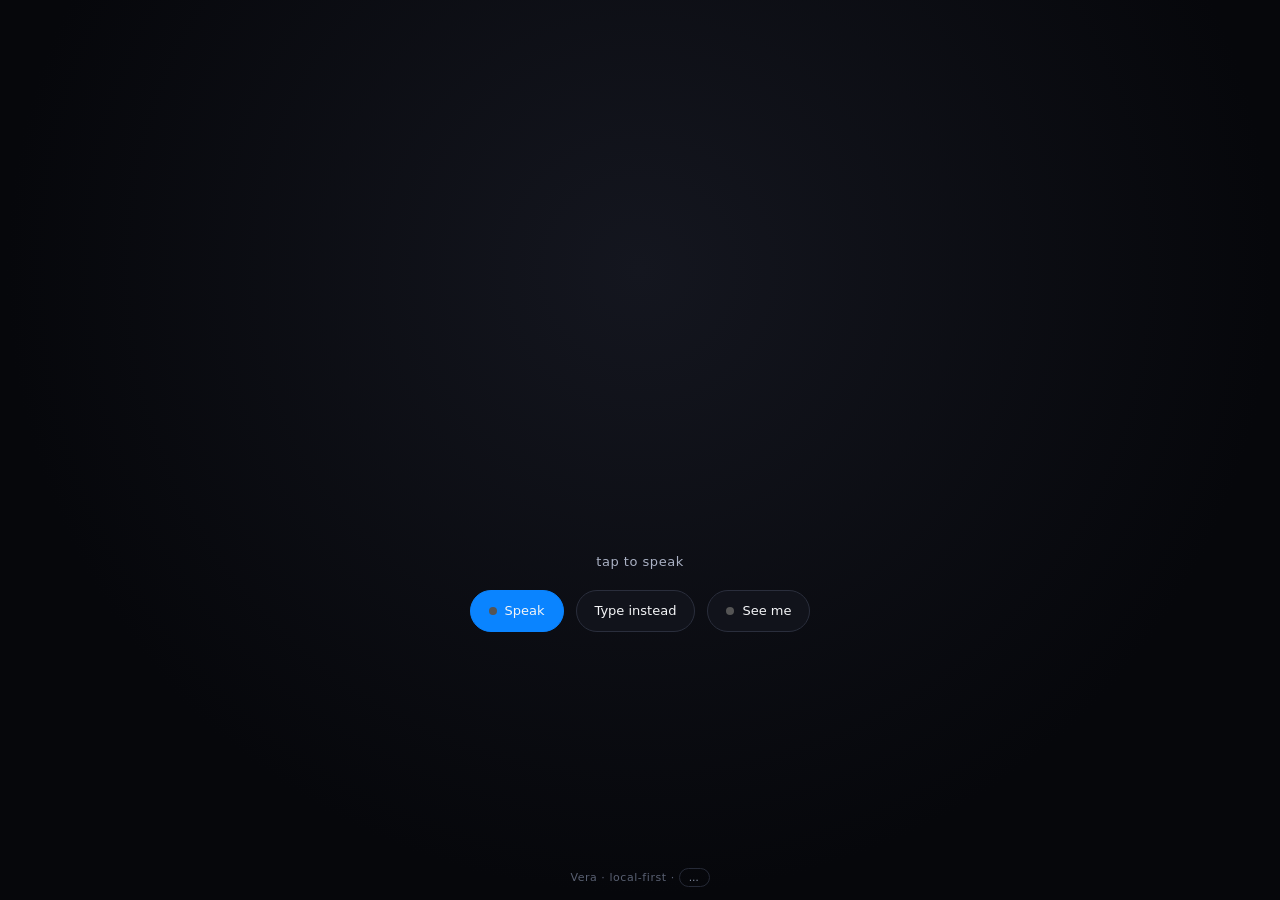
==== cognitive_twin/voice/web/index.html @ 5cf58f80 "presence: she can see you — the owner's optical-flow eye, opt-in and honest Adapted from sinhaankur." ====
<!DOCTYPE html>
<html lang="en">
<head>
  <meta charset="UTF-8" />
  <meta name="viewport" content="width=device-width, initial-scale=1.0" />
  <title>Vera</title>
  <style>
    :root { color-scheme: dark; }
    * { box-sizing: border-box; margin: 0; padding: 0; }
    html, body { height: 100%; }
    body {
      background: radial-gradient(ellipse at 50% 30%, #14161f 0%, #06070b 70%);
      color: #f4f5f7;
      font: 15px/1.5 -apple-system, BlinkMacSystemFont, "Segoe UI", system-ui, sans-serif;
      display: flex; flex-direction: column; align-items: center; justify-content: center;
      min-height: 100vh; gap: 18px; overflow: hidden; -webkit-user-select: none; user-select: none;
    }
    #wave {
      width: min(640px, 92vw); height: 180px;
      border-radius: 18px;
    }
    #status {
      font-size: 13px; letter-spacing: .04em; color: #aab1c4; min-height: 20px;
      text-align: center; text-transform: lowercase;
    }
    #transcript {
      font-size: 19px; font-weight: 500; color: #fff; min-height: 26px;
      text-align: center; max-width: min(640px, 92vw); padding: 0 12px;
    }
    #answer {
      font-size: 15px; color: #d6dae6; text-align: center; line-height: 1.6;
      max-width: min(620px, 90vw); padding: 4px 14px; min-height: 24px;
      max-height: 34vh; overflow-y: auto;
    }
    .row { display: flex; gap: 12px; align-items: center; }
    button {
      appearance: none; border: 1px solid #2a2e3c; background: #11131b; color: #f4f5f7;
      font: inherit; font-size: 13px; padding: 10px 18px; border-radius: 999px;
      cursor: pointer; transition: background .2s, border-color .2s, transform .1s;
      display: inline-flex; align-items: center; gap: 8px;
    }
    button:hover { background: #1a1d28; border-color: #3a3f52; }
    button:active { transform: translateY(1px); }
    button.primary { background: #0a84ff; border-color: #0a84ff; }
    button.primary:hover { background: #2b95ff; }
    button.listening { background: #ff453a; border-color: #ff453a; }
    .dot { width: 8px; height: 8px; border-radius: 50%; background: #555; }
    .dot.on { background: #30d158; }
    #foot { position: fixed; bottom: 14px; font-size: 11px; color: #5a6173; letter-spacing: .05em; }
    #foot a { color: #7a90c0; }
    .pill {
      font-size: 10px; letter-spacing: .08em; text-transform: uppercase;
      color: #8a92a6; border: 1px solid #262a37; border-radius: 999px; padding: 3px 9px;
    }
    #typed { display: none; gap: 8px; align-items: center; }
    #typed input {
      background: #0e1018; border: 1px solid #2a2e3c; color: #fff; border-radius: 999px;
      padding: 9px 16px; font: inherit; font-size: 14px; width: min(420px, 70vw); outline: none;
    }
    #typed input:focus { border-color: #0a84ff; }
  </style>
</head>
<body>
  <canvas id="wave"></canvas>
  <div id="transcript"></div>
  <div id="answer"></div>
  <div id="status">tap to speak</div>

  <div class="row">
    <button id="mic" class="primary"><span class="dot" id="micdot"></span> Speak</button>
    <button id="typeToggle">Type instead</button>
    <button id="eye" title="Opt-in: she reads motion cues (calm/animated, nods) on-device. No frames are stored or sent anywhere."><span class="dot" id="eyedot"></span> See me</button>
  </div>
  <canvas id="eyeview" width="192" height="144"
    style="display:none;position:fixed;top:14px;right:14px;border-radius:12px;
           border:1px solid #2a2e3c;background:#05060a"></canvas>
  <form id="typed">
    <input id="typedInput" placeholder="Ask the twin…" autocomplete="off" />
    <button type="submit" class="primary">Ask</button>
  </form>

  <div id="foot">Vera · local-first · <span class="pill" id="modelPill">…</span></div>

  <script src="/siriwave.js"></script>
  <script src="/app.js"></script>
  <script src="/flow.js"></script>
  <script>
    // "See me" — the presence sense is strictly opt-in, preview always visible
    (function(){
      const btn = document.getElementById("eye"), dot = document.getElementById("eyedot");
      const view = document.getElementById("eyeview"), status = document.getElementById("status");
      btn.addEventListener("click", async () => {
        if (Presence.active){
          Presence.stop();
          view.style.display = "none"; dot.classList.remove("on");
          status.textContent = "she can no longer see you";
          return;
        }
        try{
          await Presence.start(view);
          view.style.display = "block"; dot.classList.add("on");
          status.textContent = "she can see you now — motion cues only, on-device";
        }catch(e){
          status.textContent = "camera unavailable (" + (e.name || "error") + ")";
        }
      });
    })();
  </script>
</body>
</html>
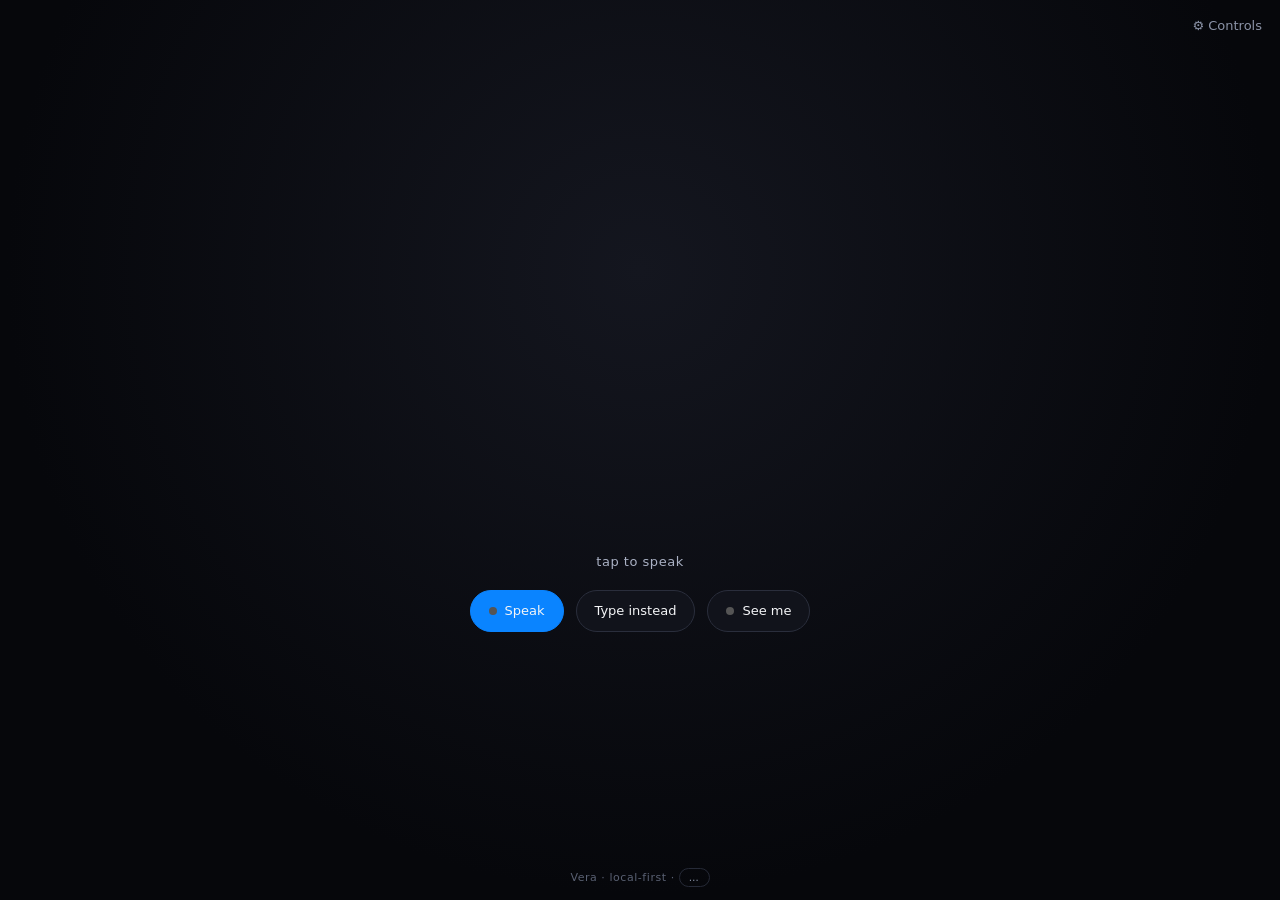
==== commit a964b9fd: "Control panel: one screen of switches for every automation + data source Standalone-first (works wit" ====
--- a/cognitive_twin/voice/web/index.html
+++ b/cognitive_twin/voice/web/index.html
@@ -66,6 +66,8 @@
   <div id="answer"></div>
   <div id="status">tap to speak</div>
 
+  <a href="/controls" style="position:fixed;top:16px;right:18px;color:#8b93a7;text-decoration:none;font-size:13px" title="Automation control panel">⚙ Controls</a>
+
   <div class="row">
     <button id="mic" class="primary"><span class="dot" id="micdot"></span> Speak</button>
     <button id="typeToggle">Type instead</button>
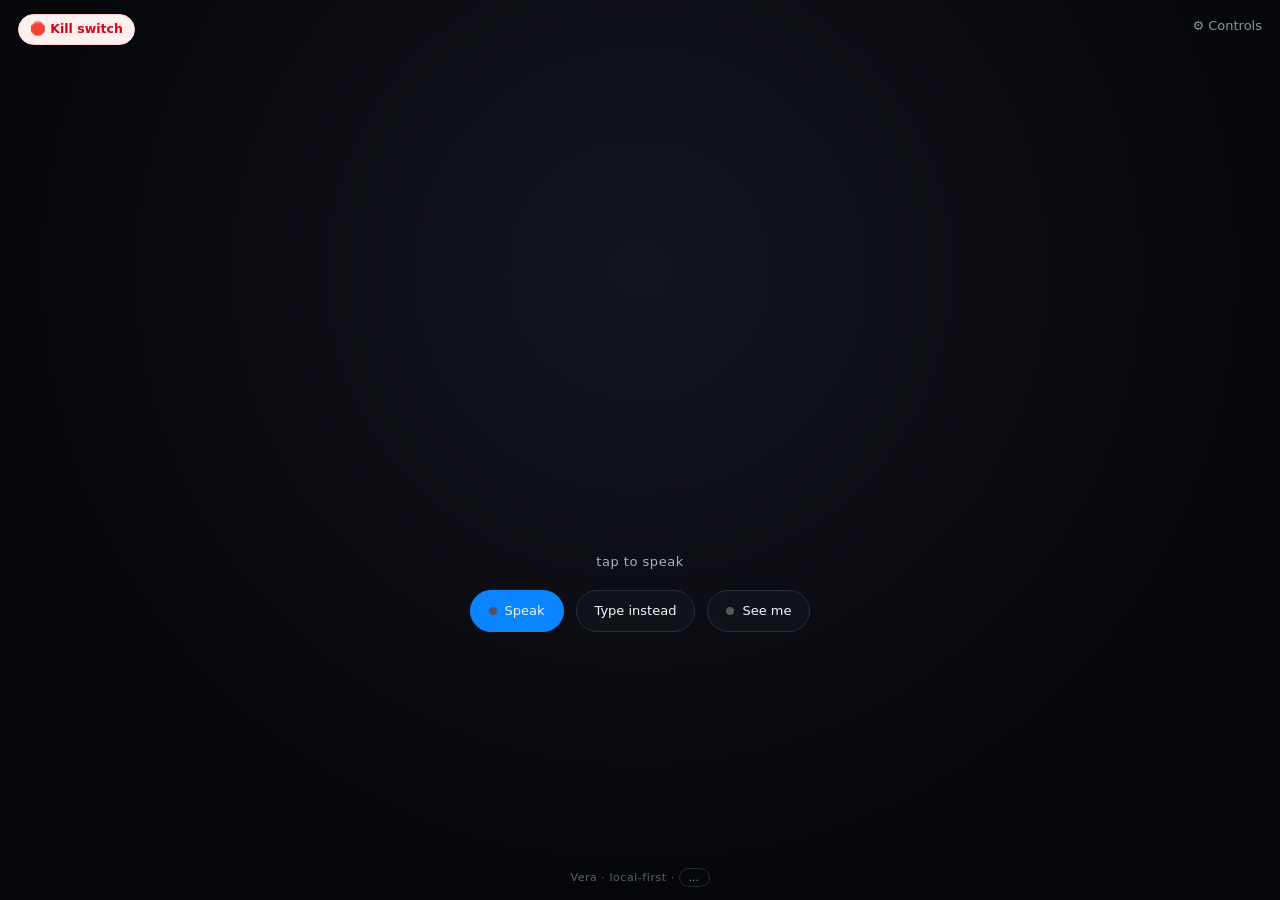
==== commit ebf272f3: "Vera: fix RAG (search ALL indexes) + visible chat box + global kill switch + dark/light RAG wasn't w" ====
--- a/cognitive_twin/voice/web/index.html
+++ b/cognitive_twin/voice/web/index.html
@@ -66,7 +66,77 @@
   <div id="answer"></div>
   <div id="status">tap to speak</div>
 
+  <!-- Visible chat: the conversation + the RAG sources that grounded each reply,
+       so you can SEE what Vera retrieved. -->
+  <div id="chat" aria-live="polite"></div>
+  <style>
+    /* Chat palette ADAPTS to the OS appearance (dark/light) — dark is the default
+       (matches the orb), overridden by the light block below. */
+    :root {
+      --chat-you-bg: #0a84ff; --chat-you-fg: #fff;
+      --chat-vera-bg: #1b1e28; --chat-vera-fg: #e9ecf2; --chat-vera-bd: #2a2e3c;
+      --chat-muted: #8b93a7;
+      --chip-bg: #14161d; --chip-bd: #262a36; --chip-fg: #9aa3b5; --chip-strong: #c7cfde;
+    }
+    @media (prefers-color-scheme: light) {
+      :root {
+        --chat-you-bg: #0a84ff; --chat-you-fg: #fff;
+        --chat-vera-bg: #ffffff; --chat-vera-fg: #1d1d1f; --chat-vera-bd: #e3e3e6;
+        --chat-muted: #86868b;
+        --chip-bg: #f2f2f4; --chip-bd: #e3e3e6; --chip-fg: #6e6e73; --chip-strong: #1d1d1f;
+      }
+    }
+    #chat {
+      position: fixed; left: 50%; transform: translateX(-50%);
+      bottom: 150px; width: min(680px, 92vw); max-height: 48vh;
+      overflow-y: auto; display: flex; flex-direction: column; gap: 10px;
+      padding: 4px 2px; scrollbar-width: thin;
+    }
+    #chat:empty { display: none; }
+    .msg { max-width: 82%; padding: 9px 13px; border-radius: 14px; font-size: 14px; line-height: 1.5; white-space: pre-wrap; }
+    .msg.you { align-self: flex-end; background: var(--chat-you-bg); color: var(--chat-you-fg); border-bottom-right-radius: 5px; }
+    .msg.vera { align-self: flex-start; background: var(--chat-vera-bg); color: var(--chat-vera-fg); border: 1px solid var(--chat-vera-bd); border-bottom-left-radius: 5px; }
+    .msg.thinking { color: var(--chat-muted); font-style: italic; }
+    .sources { align-self: flex-start; max-width: 82%; display: flex; flex-wrap: wrap; gap: 6px; margin: -4px 0 2px 2px; }
+    .src-chip { font-size: 11px; color: var(--chip-fg); background: var(--chip-bg); border: 1px solid var(--chip-bd); border-radius: 999px; padding: 2px 9px; }
+    .src-chip b { color: var(--chip-strong); font-weight: 600; }
+    @media (max-width: 640px) { #chat { bottom: 170px; max-height: 42vh; } .msg { max-width: 90%; } }
+  </style>
+
   <a href="/controls" style="position:fixed;top:16px;right:18px;color:#8b93a7;text-decoration:none;font-size:13px" title="Automation control panel">⚙ Controls</a>
+
+  <!-- KILL SWITCH: one tap halts every outward/mutating capability (net, screen
+       control, email). Vera stays on-device + dormant until you release it. -->
+  <button id="kill" title="Kill switch — halt all outward actions; Vera goes dormant">🛑 Kill switch</button>
+  <style>
+    #kill {
+      position: fixed; top: 14px; left: 18px; z-index: 50;
+      font-size: 12.5px; font-weight: 600; padding: 5px 11px; border-radius: 999px;
+      border: 1px solid #3a2326; background: #1a1012; color: #ff6b6b; cursor: pointer;
+    }
+    #kill.on { background: #ff3b30; border-color: #ff3b30; color: #fff; }
+    @media (prefers-color-scheme: light) {
+      #kill { background: #fff0f0; border-color: #ffd0d0; color: #d70015; }
+      #kill.on { background: #d70015; border-color: #d70015; color: #fff; }
+    }
+  </style>
+  <script>
+    (function(){
+      const btn = document.getElementById("kill");
+      const refresh = () => fetch("/api/lockdown").then(r=>r.json()).then(s=>{
+        btn.classList.toggle("on", !!s.locked);
+        btn.textContent = s.locked ? "🛑 Locked down — tap to release" : "🛑 Kill switch";
+      }).catch(()=>{});
+      btn.addEventListener("click", async () => {
+        const s = await fetch("/api/lockdown").then(r=>r.json()).catch(()=>({locked:false}));
+        const next = !s.locked;
+        if (next && !confirm("Engage the kill switch? Vera halts ALL outward actions (internet, screen control, email) and goes dormant until you release it.")) return;
+        await fetch("/api/lockdown",{method:"POST",headers:{"Content-Type":"application/json"},body:JSON.stringify({on:next})}).catch(()=>{});
+        refresh();
+      });
+      refresh();
+    })();
+  </script>
 
   <div class="row">
     <button id="mic" class="primary"><span class="dot" id="micdot"></span> Speak</button>
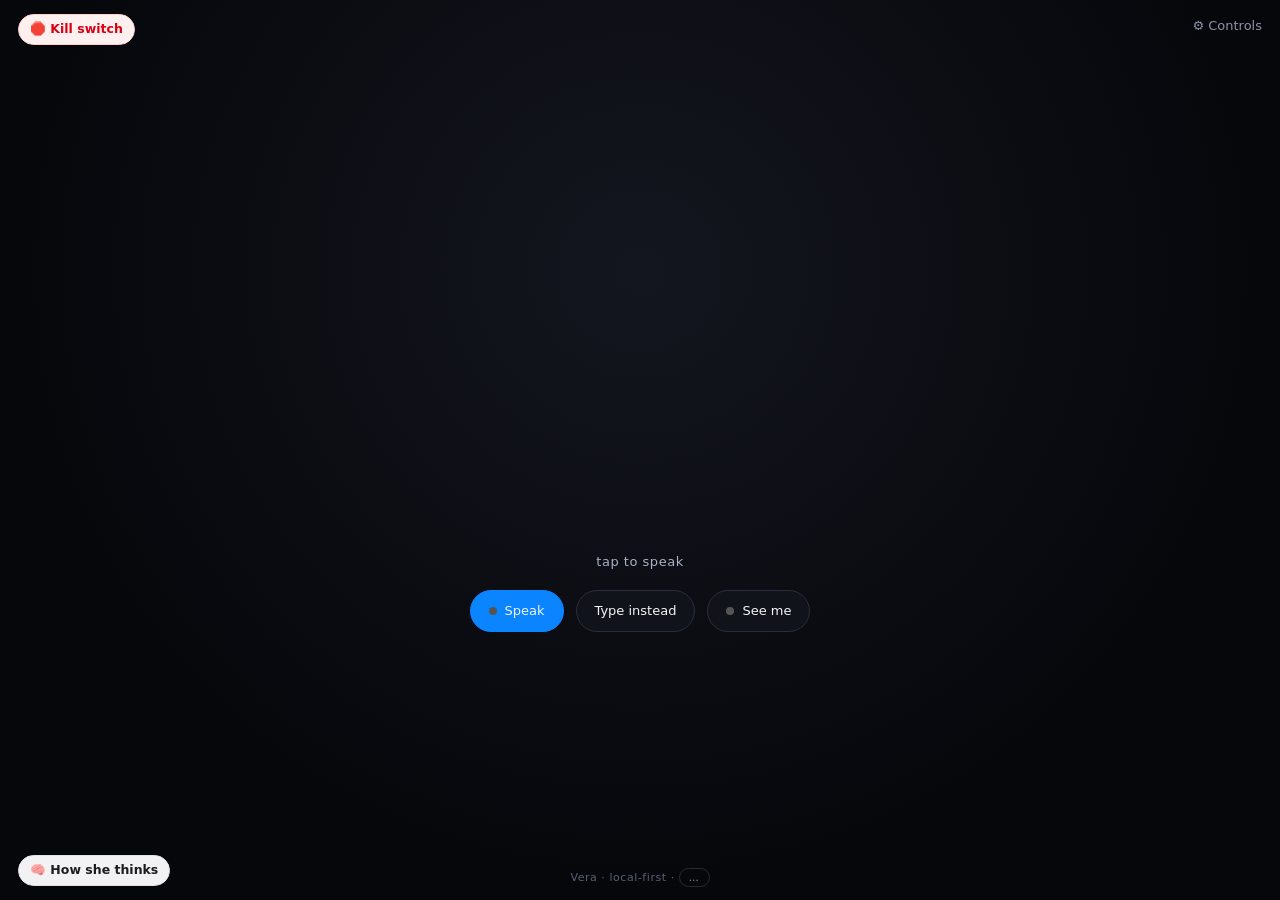
==== commit 74fb02a8: "Vera: legible 'How she thinks' panel in the app (RAG + feeling, not a noisy galaxy) Ankur: 'the visu" ====
--- a/cognitive_twin/voice/web/index.html
+++ b/cognitive_twin/voice/web/index.html
@@ -65,6 +65,77 @@
   <div id="transcript"></div>
   <div id="answer"></div>
   <div id="status">tap to speak</div>
+
+  <!-- "How she thinks" — a simple, legible pipeline (not the noisy galaxy):
+       your question → what she retrieved (RAG) → how she feels → her path.
+       Toggle with the 🧠 button; updates on each question. -->
+  <button id="mindToggle" title="Show how she thinks (RAG + feeling)">🧠 How she thinks</button>
+  <div id="mind" hidden>
+    <div class="mind-step"><div class="mind-h">1 · Your question</div><div id="m-q" class="mind-body">—</div></div>
+    <div class="mind-step"><div class="mind-h">2 · Searched her memory + documents <span id="m-mode" class="mind-tag"></span></div><div id="m-rag" class="mind-body">—</div></div>
+    <div class="mind-step"><div class="mind-h">3 · How she feels</div><div id="m-feel" class="mind-body">—</div></div>
+    <div class="mind-step"><div class="mind-h">4 · The path her thought took</div><div id="m-path" class="mind-body">—</div></div>
+  </div>
+  <style>
+    #mindToggle {
+      position: fixed; bottom: 14px; left: 18px; z-index: 50;
+      font-size: 12.5px; font-weight: 600; padding: 5px 11px; border-radius: 999px;
+      border: 1px solid #2a2e3c; background: #14161d; color: #b7c0d4; cursor: pointer;
+    }
+    #mindToggle.on { background: #2b3350; border-color: #3a4160; color: #e9ecf2; }
+    #mind {
+      position: fixed; bottom: 54px; left: 18px; z-index: 50; width: min(380px, 90vw);
+      max-height: 60vh; overflow-y: auto; background: #10121a; border: 1px solid #262a36;
+      border-radius: 14px; padding: 12px 14px; box-shadow: 0 18px 50px rgba(0,0,0,.5);
+    }
+    .mind-step { padding: 8px 0; border-top: 1px solid #1e2230; }
+    .mind-step:first-child { border-top: 0; }
+    .mind-h { font-size: 11px; font-weight: 700; color: #7f88a0; text-transform: uppercase; letter-spacing: .04em; margin-bottom: 5px; }
+    .mind-body { font-size: 13px; color: #d7dcea; line-height: 1.5; }
+    .mind-tag { font-weight: 500; color: #6dd48a; text-transform: none; letter-spacing: 0; }
+    .mind-src { display: block; font-size: 12px; color: #9aa3b5; margin: 3px 0; }
+    .mind-src b { color: #c7cfde; }
+    .bar { display: flex; align-items: center; gap: 8px; margin: 3px 0; font-size: 12px; color: #9aa3b5; }
+    .bar .track { flex: 1; height: 6px; border-radius: 4px; background: #1e2230; overflow: hidden; }
+    .bar .fill { height: 100%; border-radius: 4px; }
+    .chip-path { display: inline-block; font-size: 11px; color: #c7cfde; background: #1a1d28; border: 1px solid #262a36; border-radius: 6px; padding: 2px 7px; margin: 2px 3px 0 0; }
+    @media (prefers-color-scheme: light) {
+      #mindToggle { background: #f2f2f4; border-color: #e3e3e6; color: #1d1d1f; }
+      #mind { background: #fff; border-color: #e3e3e6; color: #1d1d1f; }
+      .mind-body { color: #1d1d1f; } .mind-h { color: #86868b; } .mind-src { color: #6e6e73; } .mind-src b { color: #1d1d1f; }
+      .bar { color: #6e6e73; } .bar .track { background: #ececef; } .chip-path { background: #f2f2f4; border-color: #e3e3e6; color: #1d1d1f; }
+    }
+  </style>
+  <script>
+    (function(){
+      const btn = document.getElementById("mindToggle"), panel = document.getElementById("mind");
+      btn.addEventListener("click", () => { panel.hidden = !panel.hidden; btn.classList.toggle("on", !panel.hidden); });
+      // called by app.js after each question
+      window.renderMind = function(t){
+        if (!t) return;
+        document.getElementById("m-q").textContent = t.q || "—";
+        const r = t.retrieval || {};
+        document.getElementById("m-mode").textContent = r.mode ? "· " + r.mode : "";
+        const rag = document.getElementById("m-rag");
+        if (r.hits && r.hits.length) {
+          rag.innerHTML = r.hits.map(h =>
+            `<span class="mind-src"><b>${h.index || "doc"}</b> · ${(h.source||"").split("/").pop()} · ${Math.round((h.score||0)*100)}%<br>${(h.preview||"").replace(/</g,"&lt;")}</span>`).join("");
+        } else { rag.textContent = "nothing matched her documents — answering from what she knows."; }
+        const f = t.feel || {};
+        const val = ((f.valence ?? 0) + 1) / 2, aro = (f.arousal ?? 0);
+        document.getElementById("m-feel").innerHTML =
+          `<div style="margin-bottom:4px"><b>${f.label || "calm"}</b>${f.stance ? " · " + f.stance : ""}</div>` +
+          bar("mood", val, "#6dd48a") + bar("stress / arousal", aro, "#ff9f6b");
+        const path = t.path || [];
+        document.getElementById("m-path").innerHTML = path.length
+          ? path.map(p => `<span class="chip-path">${p}</span>`).join(" → ") : "—";
+      };
+      function bar(label, v, color){
+        v = Math.max(0, Math.min(1, v));
+        return `<div class="bar">${label}<div class="track"><div class="fill" style="width:${Math.round(v*100)}%;background:${color}"></div></div>${Math.round(v*100)}%</div>`;
+      }
+    })();
+  </script>
 
   <!-- Visible chat: the conversation + the RAG sources that grounded each reply,
        so you can SEE what Vera retrieved. -->
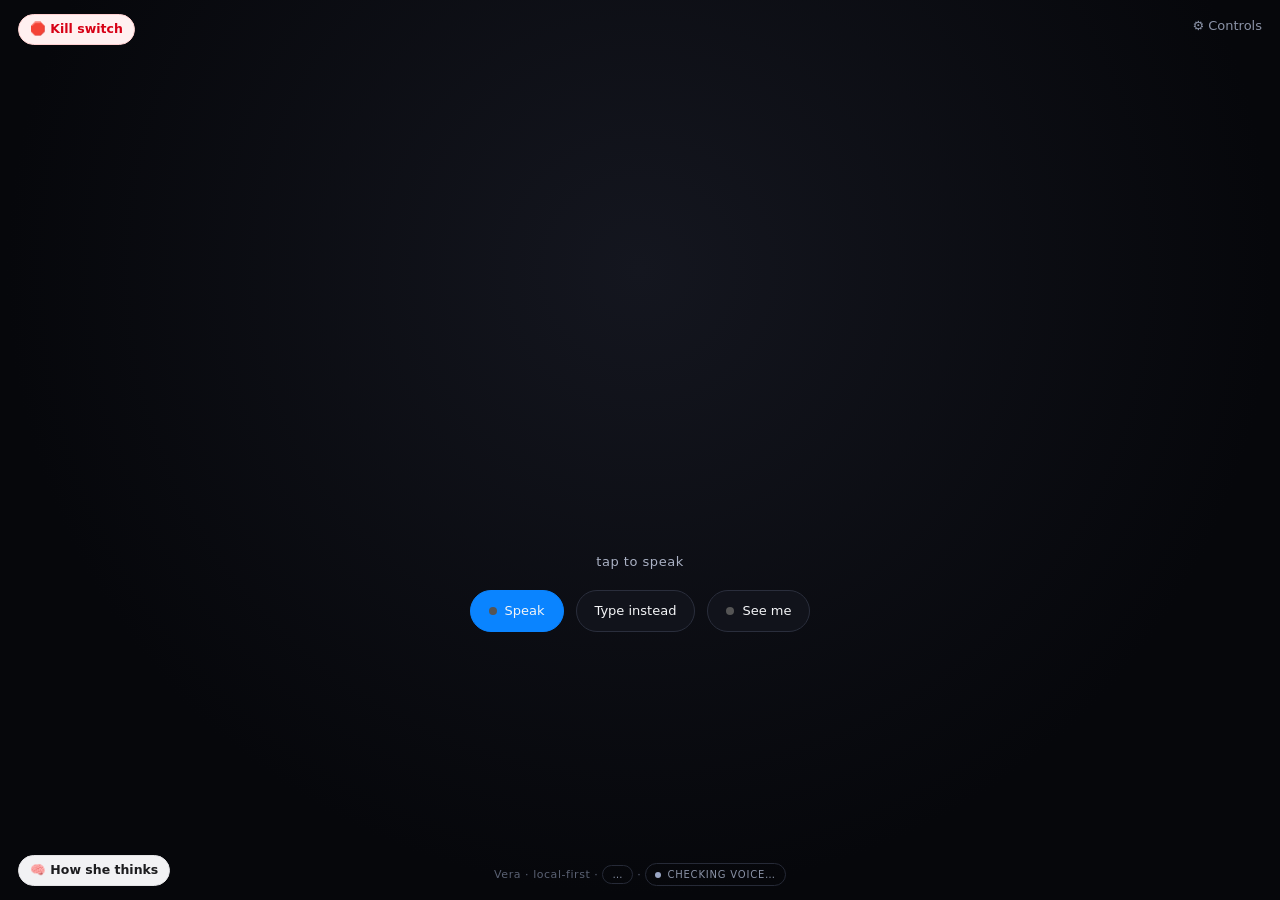
==== commit 2726b5d2: "App: show her voice state, + a capability audit Voice status so the app never leaves you guessing wh" ====
--- a/cognitive_twin/voice/web/index.html
+++ b/cognitive_twin/voice/web/index.html
@@ -51,6 +51,11 @@
     .pill {
       font-size: 10px; letter-spacing: .08em; text-transform: uppercase;
       color: #8a92a6; border: 1px solid #262a37; border-radius: 999px; padding: 3px 9px;
+    }
+    #voicePill { display: inline-flex; align-items: center; gap: 6px; }
+    .vdot {
+      display: inline-block; width: 6px; height: 6px; border-radius: 50%;
+      background: #9aa6c4;
     }
     #typed { display: none; gap: 8px; align-items: center; }
     #typed input {
@@ -222,7 +227,7 @@
     <button type="submit" class="primary">Ask</button>
   </form>
 
-  <div id="foot">Vera · local-first · <span class="pill" id="modelPill">…</span></div>
+  <div id="foot">Vera · local-first · <span class="pill" id="modelPill">…</span> · <span class="pill" id="voicePill"><span class="vdot"></span>checking voice…</span></div>
 
   <script src="/siriwave.js"></script>
   <script src="/app.js"></script>
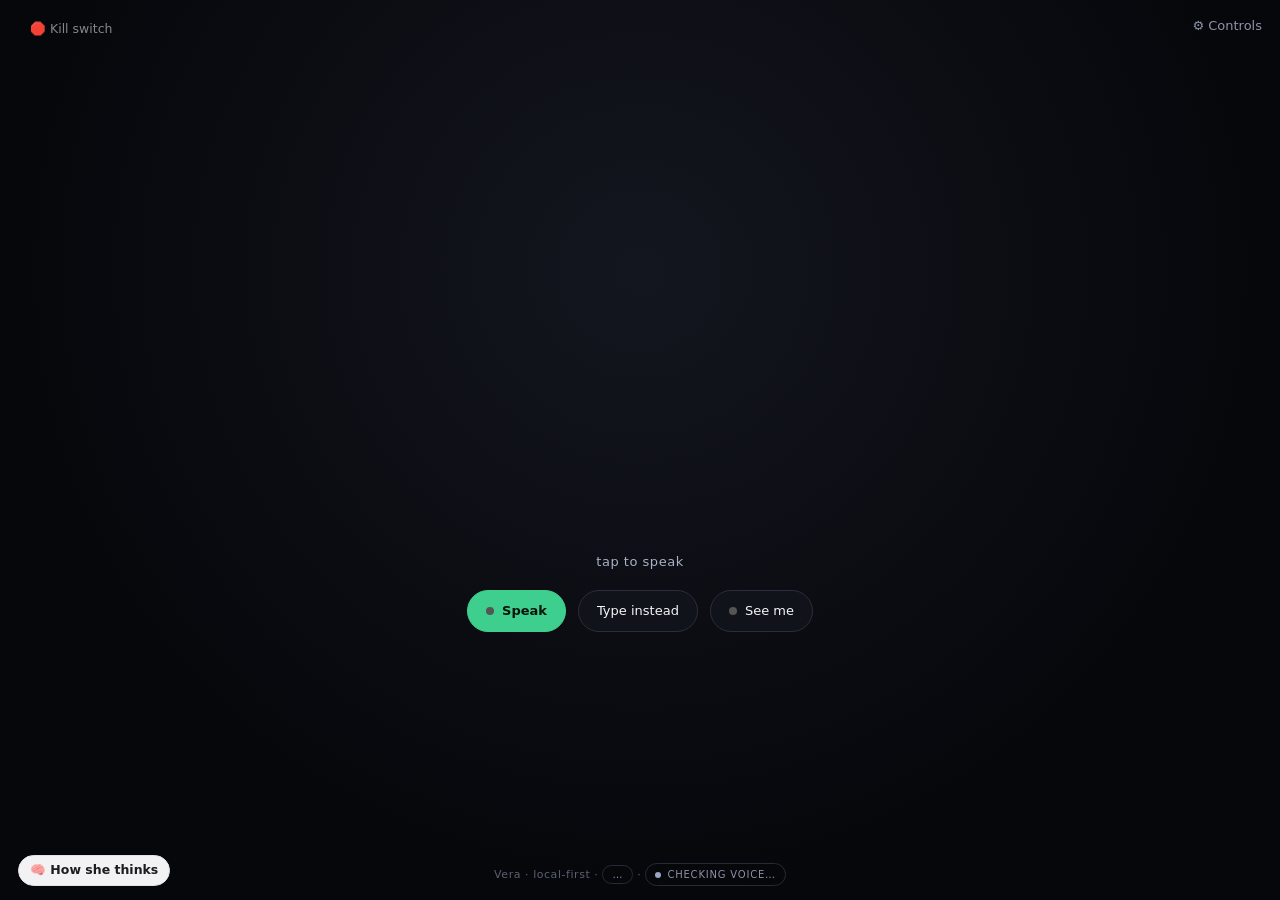
==== commit dc5665d7: "Vera web UI: green accent on buttons + calmer, premium top-corner controls - Primary button + input " ====
--- a/cognitive_twin/voice/web/index.html
+++ b/cognitive_twin/voice/web/index.html
@@ -41,8 +41,8 @@
     }
     button:hover { background: #1a1d28; border-color: #3a3f52; }
     button:active { transform: translateY(1px); }
-    button.primary { background: #0a84ff; border-color: #0a84ff; }
-    button.primary:hover { background: #2b95ff; }
+    button.primary { background: #3ecf8e; border-color: #3ecf8e; color: #08140d; font-weight: 600; }
+    button.primary:hover { background: #5cdba2; border-color: #5cdba2; }
     button.listening { background: #ff453a; border-color: #ff453a; }
     .dot { width: 8px; height: 8px; border-radius: 50%; background: #555; }
     .dot.on { background: #30d158; }
@@ -62,7 +62,7 @@
       background: #0e1018; border: 1px solid #2a2e3c; color: #fff; border-radius: 999px;
       padding: 9px 16px; font: inherit; font-size: 14px; width: min(420px, 70vw); outline: none;
     }
-    #typed input:focus { border-color: #0a84ff; }
+    #typed input:focus { border-color: #3ecf8e; box-shadow: 0 0 0 3px rgba(62,207,142,.15); }
   </style>
 </head>
 <body>
@@ -173,6 +173,49 @@
     .msg.you { align-self: flex-end; background: var(--chat-you-bg); color: var(--chat-you-fg); border-bottom-right-radius: 5px; }
     .msg.vera { align-self: flex-start; background: var(--chat-vera-bg); color: var(--chat-vera-fg); border: 1px solid var(--chat-vera-bd); border-bottom-left-radius: 5px; }
     .msg.thinking { color: var(--chat-muted); font-style: italic; }
+
+    /* ── WORKING / THINKING ANIMATIONS ─────────────────────────────────────────
+       Premium, alive status motion in Vera's green accent (#3ecf8e) — replaces
+       the flat italic "thinking…". A thinking bubble shows three breathing dots;
+       the status word gets a soft travelling shimmer. System-native easing. */
+    .msg.thinking { position: relative; min-width: 46px; }
+    .msg.thinking::after {
+      content: ""; display: inline-block; vertical-align: middle;
+      width: 34px; height: 8px; margin-left: 2px;
+      background:
+        radial-gradient(circle 3px at 5px 50%,  var(--accent, #3ecf8e) 90%, transparent) 0 0,
+        radial-gradient(circle 3px at 17px 50%, var(--accent, #3ecf8e) 90%, transparent) 0 0,
+        radial-gradient(circle 3px at 29px 50%, var(--accent, #3ecf8e) 90%, transparent) 0 0;
+      background-repeat: no-repeat;
+      animation: vera-think-dots 1.1s ease-in-out infinite;
+    }
+    @keyframes vera-think-dots {
+      0%, 100% { opacity: .35; transform: translateY(0); }
+      50%      { opacity: 1;   transform: translateY(-1.5px); }
+    }
+    /* stagger the three dots so they ripple rather than blink together */
+    .msg.thinking::after { mask-composite: add; }
+
+    /* The status word (waking / warming / thinking / working) — a living shimmer
+       so a "waiting" moment reads as motion, not a stuck label. */
+    #status.busy {
+      background: linear-gradient(100deg,
+        var(--chat-muted) 0%, var(--chat-muted) 40%,
+        var(--accent, #3ecf8e) 50%,
+        var(--chat-muted) 60%, var(--chat-muted) 100%);
+      background-size: 220% 100%;
+      -webkit-background-clip: text; background-clip: text;
+      -webkit-text-fill-color: transparent;
+      animation: vera-status-shimmer 1.8s linear infinite;
+    }
+    @keyframes vera-status-shimmer {
+      0%   { background-position: 180% 0; }
+      100% { background-position: -40% 0; }
+    }
+    @media (prefers-reduced-motion: reduce) {
+      .msg.thinking::after, #status.busy { animation: none; }
+      #status.busy { -webkit-text-fill-color: var(--accent, #3ecf8e); }
+    }
     .sources { align-self: flex-start; max-width: 82%; display: flex; flex-wrap: wrap; gap: 6px; margin: -4px 0 2px 2px; }
     .src-chip { font-size: 11px; color: var(--chip-fg); background: var(--chip-bg); border: 1px solid var(--chip-bd); border-radius: 999px; padding: 2px 9px; }
     .src-chip b { color: var(--chip-strong); font-weight: 600; }
@@ -185,14 +228,20 @@
        control, email). Vera stays on-device + dormant until you release it. -->
   <button id="kill" title="Kill switch — halt all outward actions; Vera goes dormant">🛑 Kill switch</button>
   <style>
+    /* Kill switch — QUIET when off (premium restraint: red means active danger,
+       not decoration), loud only when engaged. Matches the Controls link weight
+       so the top corners read as one calm, intentional pair, not scattered noise. */
     #kill {
       position: fixed; top: 14px; left: 18px; z-index: 50;
-      font-size: 12.5px; font-weight: 600; padding: 5px 11px; border-radius: 999px;
-      border: 1px solid #3a2326; background: #1a1012; color: #ff6b6b; cursor: pointer;
-    }
-    #kill.on { background: #ff3b30; border-color: #ff3b30; color: #fff; }
+      font-size: 12.5px; font-weight: 500; padding: 5px 11px; border-radius: 999px;
+      border: 1px solid transparent; background: transparent; color: #8b93a7; cursor: pointer;
+      transition: background .2s, color .2s, border-color .2s;
+    }
+    #kill:hover { background: rgba(224,106,94,.08); color: #e06a5e; }
+    #kill.on { background: #e0352b; border-color: #e0352b; color: #fff; font-weight: 600; }
     @media (prefers-color-scheme: light) {
-      #kill { background: #fff0f0; border-color: #ffd0d0; color: #d70015; }
+      #kill { color: #86868b; }
+      #kill:hover { background: #fff0f0; color: #d70015; }
       #kill.on { background: #d70015; border-color: #d70015; color: #fff; }
     }
   </style>
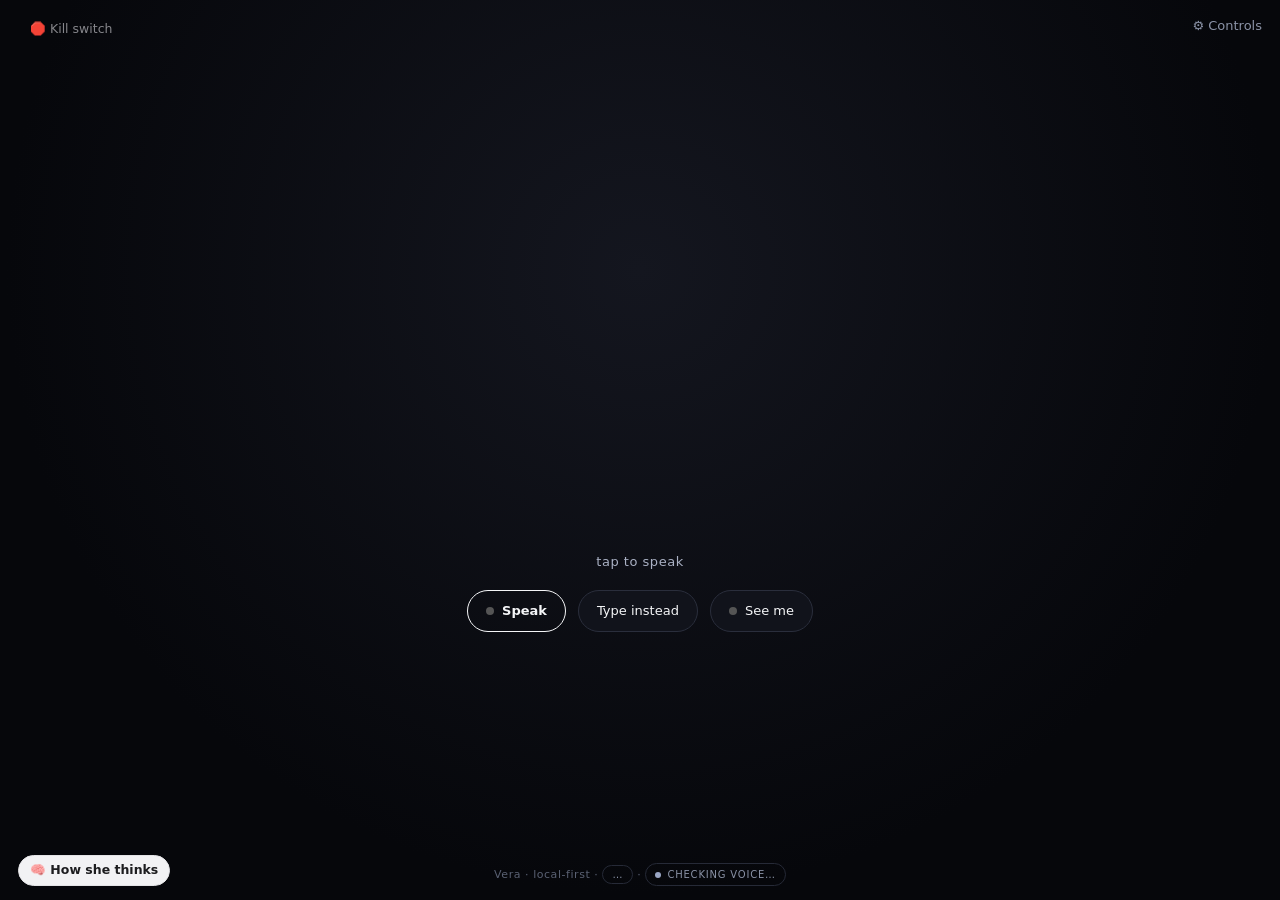
==== commit 048ac211: "Vera UI: native system accent, calm icons, clear naming (Vera not Emma) The chat header icons read a" ====
--- a/cognitive_twin/voice/web/index.html
+++ b/cognitive_twin/voice/web/index.html
@@ -5,7 +5,16 @@
   <meta name="viewport" content="width=device-width, initial-scale=1.0" />
   <title>Vera</title>
   <style>
-    :root { color-scheme: dark; }
+    /* Native + mode-adaptive: follow the OS light/dark setting (was forced dark),
+       and take the accent from the OS itself (CSS system AccentColor) so Linux &
+       Windows match the Mac app's native-accent behaviour. Falls back to Apple
+       system blue where AccentColor isn't supported. */
+    :root {
+      color-scheme: light dark;
+      --accent: #0a84ff;          /* fallback */
+      --accent: AccentColor;      /* the user's OS accent, when supported */
+      --accent-fg: AccentColorText;
+    }
     * { box-sizing: border-box; margin: 0; padding: 0; }
     html, body { height: 100%; }
     body {
@@ -41,8 +50,8 @@
     }
     button:hover { background: #1a1d28; border-color: #3a3f52; }
     button:active { transform: translateY(1px); }
-    button.primary { background: #3ecf8e; border-color: #3ecf8e; color: #08140d; font-weight: 600; }
-    button.primary:hover { background: #5cdba2; border-color: #5cdba2; }
+    button.primary { background: var(--accent); border-color: var(--accent); color: var(--accent-fg, #fff); font-weight: 600; }
+    button.primary:hover { filter: brightness(1.08); }
     button.listening { background: #ff453a; border-color: #ff453a; }
     .dot { width: 8px; height: 8px; border-radius: 50%; background: #555; }
     .dot.on { background: #30d158; }
@@ -62,7 +71,7 @@
       background: #0e1018; border: 1px solid #2a2e3c; color: #fff; border-radius: 999px;
       padding: 9px 16px; font: inherit; font-size: 14px; width: min(420px, 70vw); outline: none;
     }
-    #typed input:focus { border-color: #3ecf8e; box-shadow: 0 0 0 3px rgba(62,207,142,.15); }
+    #typed input:focus { border-color: var(--accent); box-shadow: 0 0 0 3px color-mix(in srgb, var(--accent) 22%, transparent); }
   </style>
 </head>
 <body>
@@ -175,9 +184,9 @@
     .msg.thinking { color: var(--chat-muted); font-style: italic; }
 
     /* ── WORKING / THINKING ANIMATIONS ─────────────────────────────────────────
-       Premium, alive status motion in Vera's green accent (#3ecf8e) — replaces
-       the flat italic "thinking…". A thinking bubble shows three breathing dots;
-       the status word gets a soft travelling shimmer. System-native easing. */
+       Premium, alive status motion in the native OS accent (var(--accent)) —
+       replaces the flat italic "thinking…". A thinking bubble shows three
+       breathing dots; the status word gets a soft travelling shimmer. */
     .msg.thinking { position: relative; min-width: 46px; }
     .msg.thinking::after {
       content: ""; display: inline-block; vertical-align: middle;
